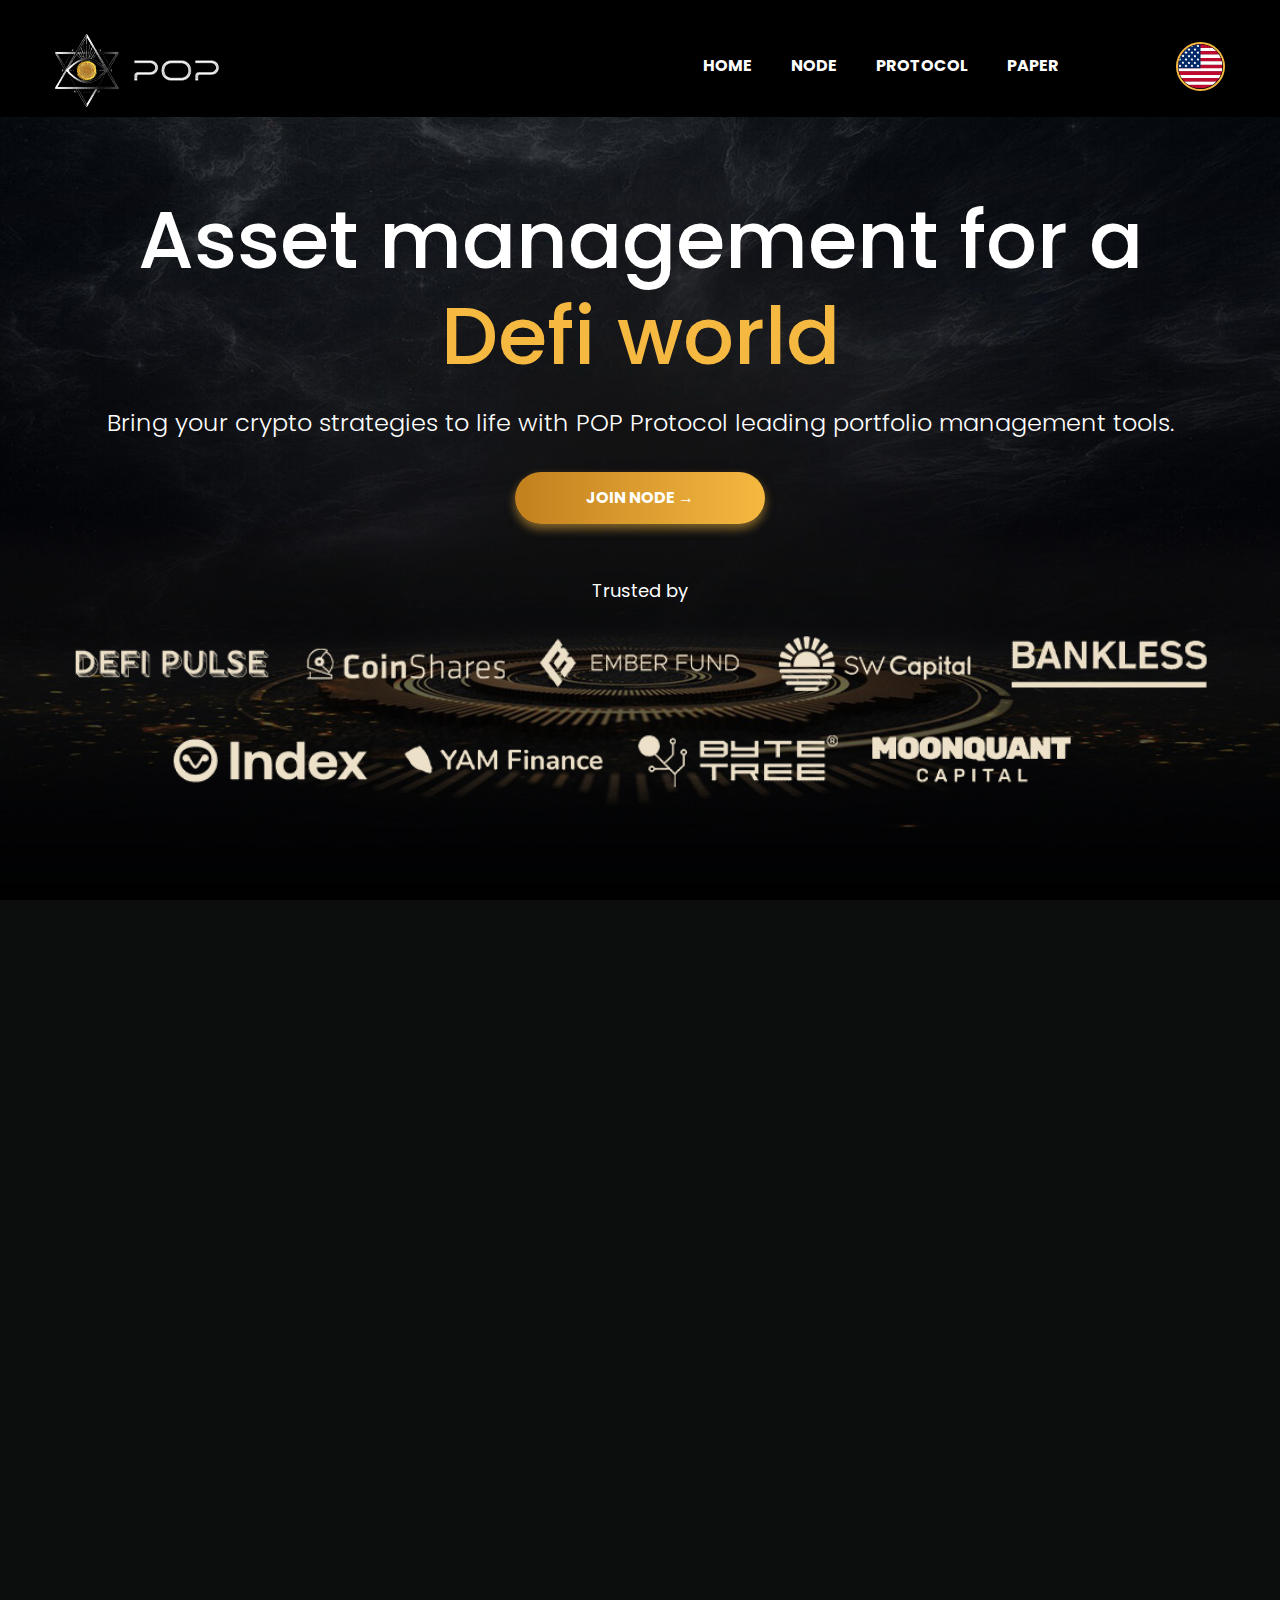
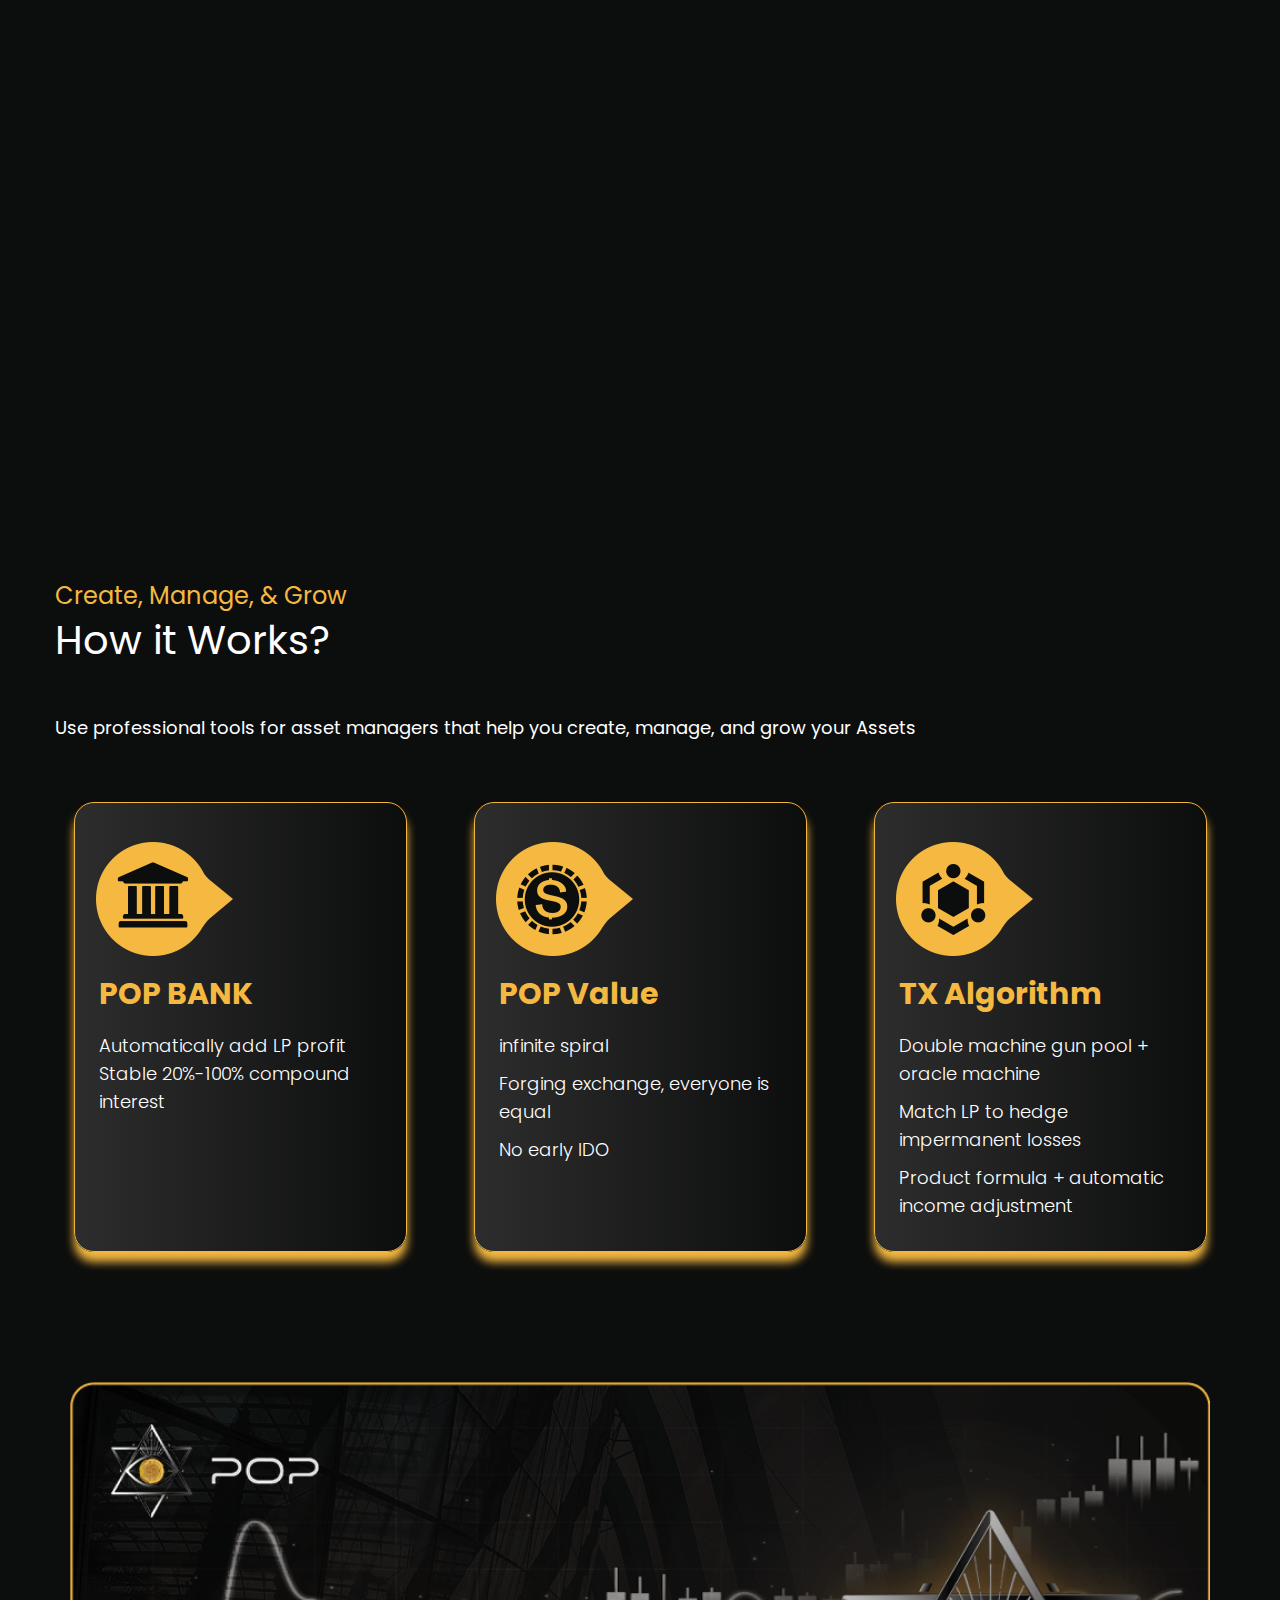
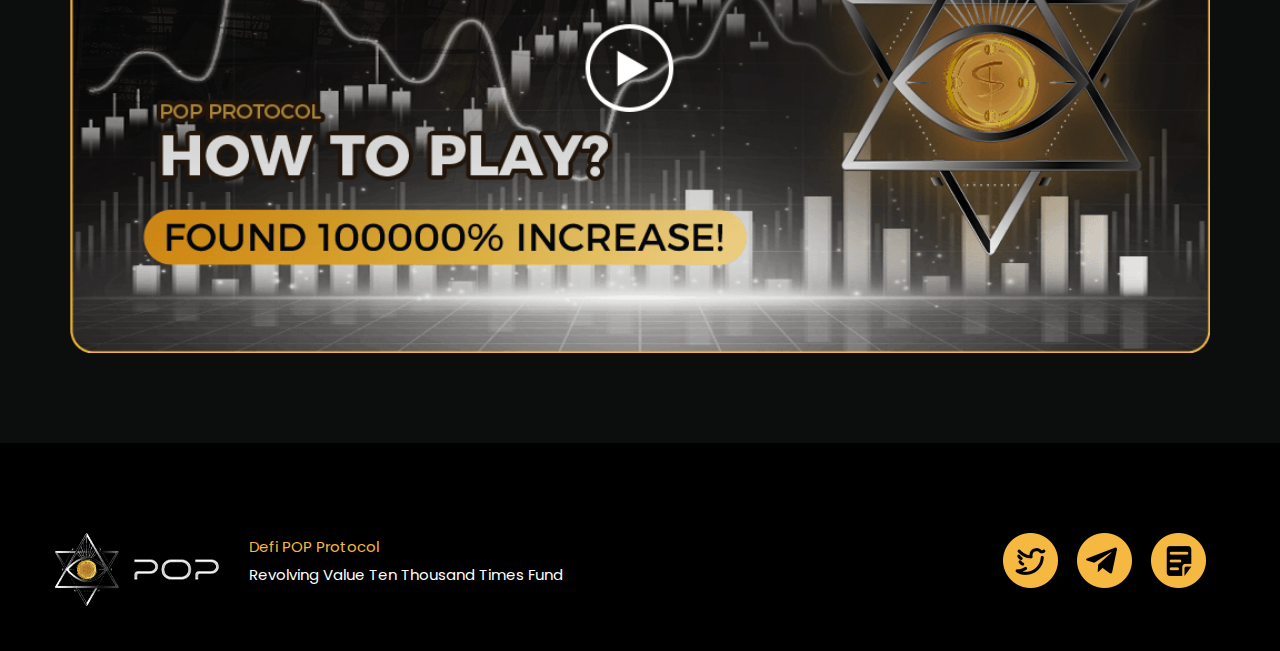
==== index.html @ 0644e8d8 "first commit" ====
<!DOCTYPE html>
<html lang="en">
  <head>
    <meta charset="UTF-8" />
    <!-- Responsive Meta -->
    <meta name="viewport" content="width=device-width, initial-scale=1.0" />
    <meta http-equiv="X-UA-Compatible" content="ie=edge" />
    <!-- favicon & bookmark -->
    <link
      rel="apple-touch-icon-precomposed"
      sizes="144x144"
      href="images/bookmark.png"
      type="image/x-icon"
    />
    <link rel="shortcut icon" href="imgs/logo (10).png" type="image/x-icon" />
    <!-- Font Family -->
    <link
      href="https://fonts.googleapis.com/css?family=PT+Sans:400,700"
      rel="stylesheet"
    />
    <link
      href="https://fonts.googleapis.com/css?family=Open+Sans:300,300i,400,400i,600,600i,700,700i,800,800i"
      rel="stylesheet"
    />
    <link
      href="https://fonts.googleapis.com/css?family=Poppins:300,400,500,600,700,800"
      rel="stylesheet"
    />
    <!-- Website Title -->
    <title>POP</title>
    <!-- Stylesheets Start -->
    <link rel="stylesheet" href="css/fontawesome.min.css" type="text/css" />
    <link rel="stylesheet" href="css/bootstrap.css" type="text/css" />
    <link rel="stylesheet" href="css/animate.css" type="text/css" />
    <link rel="stylesheet" href="css/owl.carousel.min.css" type="text/css" />
    <link rel="stylesheet" href="css/mycss.css" type="text/css" />
    <link
      rel="stylesheet"
      href="css/fancybox/jquery.fancybox.min.css"
      type="text/css"
    />
    <link rel="stylesheet" href="css/slick.css" type="text/css" />
    <link rel="stylesheet" href="style.css" type="text/css" />
    <link rel="stylesheet" href="css/responsive.css" type="text/css" />
    <link rel="stylesheet" type="text/css" href="css/custom.css" />
    <!-- Stylesheets End -->
    <!--[if lt IE 9
      ]><script src="https://cdnjs.cloudflare.com/ajax/libs/html5shiv/3.7.3/html5shiv.js"></script
    ><![endif]-->
    <!--[if lt IE 9]><script src="js/respond.js"></script><![endif]-->
  </head>

  <body>
    <!--Main Wrapper Start-->
    <div class="wrapper" id="top">
      <!--Header Start -->
      <header style="background: #000000">
        <div class="container">
          <div class="row">
            <div class="col-sm-6 col-md-4 logo">
              <a href="index.html" title="Cp Platinum">
                <img
                  class="light smalllogo"
                  src="imgs/toplogo.png"
                  alt="Cp Platinum"
                />
                <img
                  class="dark smalllogo"
                  src="imgs/toplogo.png"
                  alt="Cp Platinum"
                />
              </a>
            </div>
            <div class="col-sm-6 col-md-8 main-menu">
              <div class="menu-icon">
                <span class="top"></span>
                <span class="middle"></span>
                <span class="bottom"></span>
              </div>
              <nav class="onepage">
                <ul style="color: #ffffff">
                  <li class="active">
                    <a href="#top" style="color: #ffffff">HOME</a>
                  </li>
                  <li><a href="node.html" style="color: #ffffff"> NODE</a></li>
                  <li><a href="" style="color: #ffffff">PROTOCOL</a></li>
                  <li>
                    <a
                      href="https://pop-protocol.gitbook.io/pop-protocol/"
                      style="color: #ffffff"
                      >PAPER</a
                    >
                  </li>
                  <!-- <li><a href="#press">PRCESS</a></li> -->
                  <!-- <li><a href="#team" style="color: #ffffff;">TEAM</a></li> -->
                  <li>
                    <!-- <a href="#Contract" style="color: #ffffff">CONTACT </a> -->
                  </li>
                  <li class="MobileHiding">
                    <!-- <div class="thePurse" id="isEthereum">Connect Wallet</div> -->
                    <div class="account">
                      <div style="position: relative">
                        <div>
                          <!-- <img src="images/wallet.png" > -->
                          <span></span>
                        </div>
                      </div>
                    </div>
                  </li>
                  <li>
                    <div class="lng_dropdown" style="position: relative">
                      <div
                        class="ddTitle borderRadiusTp cursorPointer"
                        style="display: flex"
                        onclick="changeLanguage()"
                      >
                        <!--  -->
                        <span class="ddTitleText">
                          <img
                            class="smallCN"
                            src="imgs/EN.png"
                            style="width: 45px; height: 45px"
                          />
                        </span>
                        <!-- en -->
                      </div>

                      <div
                        id="selectNationality"
                        class="ddChild ddchild_ border"
                        style="
                          display: none;
                          z-index: 9999;
                          position: absolute;
                          top: 29px;
                        "
                      >
                        <ul
                          id="listFlag"
                          style="margin-top: 0; background: none"
                        >
                          <li class="enabled _msddli_ selected">
                            <img src="imgs/EN.png" />
                            <!-- <span class="ddlabel">EN</span> -->
                          </li>
                          <li class="enabled _msddli_ selected">
                            <img src="imgs/CN.png" />
                            <!-- <span class="ddlabel">CN</span> -->
                          </li>
                        </ul>
                      </div>
                    </div>
                  </li>
                </ul>
              </nav>
            </div>
          </div>
        </div>
      </header>
      <!--Header End-->

      <!-- 顶部  -->
      <div class="midd-container">
        <!-- Hero Section Start -->
        <div
          class="hero-main platinum-layout white-sec"
          style="background-image: url(imgs/bck4.jpg)"
        >
          <div class="container">
            <div
              class="row row-reverse align-items-center justify-content-center"
            >
              <div
                id="comeEnd"
                class="col-sm-12 hero-caption wow fadeIn text-center"
              >
                <!-- <img src="imgs/CHASERBEE.png" alt=""> -->
                <h2
                  style="font-size: 80px; margin-top: 80px"
                  class="mystitle smalltop"
                >
                  Asset management for a
                  <span style="color: rgba(245, 185, 65, 1)">Defi world</span>
                </h2>

                <p class="lead" style="margin-top: 20px; font-size: 24px">
                  Bring your crypto strategies to life with POP Protocol leading
                  portfolio management tools.
                </p>

                <div class="hero-btns" style="margin-top: 30px">
                  <a
                    href="node.html"
                    class="btn"
                    style="
                      border: none;
                      border-radius: 30px;
                      box-shadow: 0px 5px 10px 0px rgba(244, 184, 65, 0.5);
                      background: linear-gradient(
                        90deg,
                        #c2801e 0%,
                        #f5b941 100%
                      );
                      min-width: 250px;
                      color: #fff;
                    "
                  >
                    JOIN NODE →
                  </a>

                  <!-- <a href="https://bountybhc.com" class="btn btn3"
                  style="border:none;border-radius: 50px;background:#5FBD8E;min-width: 300px;">
                  <img src="images/logowhitte.png" alt="" style="padding-right: 5px;">
                  BOUNTY HUNTER</a> -->
                </div>
              </div>

              <div class="topimgs col-sm-12 col-lg-12 wow fadeIn">
                <p style="margin: 30px 0; font-size: 18px; text-align: center">
                  Trusted by
                </p>
                <img
                  class="col-4 col-lg-13"
                  src="imgs/defi-pulse-logo.png"
                  alt=""
                />
                <img
                  class="col-4 col-lg-13"
                  src="imgs/coionshares.png"
                  alt=""
                />
                <img
                  class="col-4 col-lg-13"
                  src="imgs/ember-fund-logo.png"
                  alt=""
                />
                <img
                  class="col-4 col-lg-13"
                  src="imgs/sw-capital-logo.png"
                  alt=""
                />
                <img class="col-4 col-lg-13" src="imgs/bankle.png" alt="" />

                <img
                  class="offset-xl-1 col-4 col-lg-13"
                  src="imgs/index-logo.png"
                  alt=""
                />
                <img class="col-4 col-lg-13" src="imgs/yam-logo.png" alt="" />
                <img class="col-4 col-lg-13" src="imgs/bck6.png" alt="" />
                <img class="col-4 col-lg-13" src="imgs/moonquant.png" alt="" />
              </div>
            </div>
          </div>
        </div>
        <!-- Hero Section End -->
      </div>

      <!-- 左右 1 -->
      <div
        class="about-section p-tb"
        id="about"
        style="background: #0c0d0d !important"
      >
        <div class="container">
          <div class="row row-reverse align-items-center">
            <div class="col-lg-6 col-md-12 wow fadeIn">
              <div class="popbckbox">
                <img class="col-10" src="imgs/popbck.png" alt="About ICO" />
              </div>
            </div>
            <div class="col-lg-6 col-md-12 wow fadeIn">
              <h4 style="font-size: 40px">
                <span style="font-size: 24px; color: #f5b941"
                  >Prophet Laboratory
                </span>
                <br />
                <span style="color: #fff"
                  >Powering great products like the
                </span>
                <span style="color: #f5b941">Defi POP Protocol </span>
              </h4>

              <p class="lead" style="margin: 30px 0; color: #fff">
                Professionally-managed Sets like the Defi POP Protocol Index
                make crypto diversification simple.
              </p>
              <div class="my-button-wrapper">
                <a href="#" style="color: #fff">VIEW POP Protocol</a>
              </div>
            </div>
          </div>
        </div>
      </div>

      <!-- 左右 2 -->
      <div
        class="about-section p-tb"
        id="about"
        style="background: #0c0d0d !important"
      >
        <div class="container">
          <div class="row row-reverse align-items-center wow fadeIn">
            <div class="col-lg-6 col-md-12">
              <p style="color: #f5b941; font-size: 24px">
                Trading & Yield Generation
              </p>
              <h4 style="color: #fff; font-size: 40px">
                TX Powerful DeFi Algorithm
              </h4>
              <img src="imgs/bottom.png" alt="" />
              <p class="lead" style="color: #fff">
                Through the contract, the pledged currency is automatically
                matched, cross-chain replacement, pledge, etc., to obtain the
                highest real-time dynamic income, and solve the pain point of
                the machine gun pool. No matter how the target pool is adjusted,
                as long as there is interest, the strategy can be invoked to
                automatically help users avoid impermanent loss
              </p>
            </div>

            <div class="col-lg-6 col-md-12">
              <div class="platinum-img-box">
                <img src="imgs/bck9.png" alt="About ICO" />
              </div>
            </div>
          </div>
        </div>
      </div>

      <!-- 上下 -->
      <div class="p-tb" style="background: #0c0d0d !important">
        <div class="container">
          <p style="color: #f5b941; font-size: 24px">Create, Manage, & Grow</p>
          <p style="color: #fff; font-size: 40px">How it Works?</p>
          <p style="color: #fff; font-size: 18px; margin: 60px 0">
            Use professional tools for asset managers that help you create,
            manage, and grow your Assets
          </p>

          <div class="row">
            <div class="col-12 col-md-4 m-auto">
              <div class="threebox m-auto">
                <img src="imgs/one.png" alt="" />
                <p class="p1">POP BANK</p>
                <p class="p2">
                  Automatically add LP profit <br />
                  Stable 20%-100% compound interest
                </p>
              </div>
            </div>
            <div class="col-12 col-md-4 m-auto">
              <div class="threebox m-auto">
                <img src="imgs/two.png" alt="" />
                <p class="p1">POP Value</p>
                <p class="p2">infinite spiral</p>
                <p class="p2">Forging exchange, everyone is equal</p>
                <p class="p2">No early IDO</p>
              </div>
            </div>
            <div class="col-12 col-md-4 m-auto">
              <div class="threebox m-auto">
                <img src="imgs/three.png" alt="" />
                <p class="p1">TX Algorithm</p>
                <p class="p2">Double machine gun pool + oracle machine</p>
                <p class="p2">Match LP to hedge impermanent losses</p>
                <p class="p2">Product formula + automatic income adjustment</p>
              </div>
            </div>
          </div>
        </div>
      </div>

      <!-- 视频 -->
      <div class="p-tb smallvideo" style="background: #0c0d0d !important">
        <div class="container">
          <a href="#">
            <img class="col-12 col-md-12" src="imgs/video.png" alt="" />
          </a>
        </div>
      </div>

      <footer id="footer">
        <div class="bottom_footer">
          <div class="container">
            <div class="row">
              <div class="col-md-6 col-sm-12 left footerbox">
                <img
                  class=""
                  src="imgs/toplogo.png"
                  alt=""
                  style="margin-right: 30px"
                />
                <p style="color: #f5b941">
                  Defi POP Protocol <br />
                  <span style="color: #fff"
                    >Revolving Value Ten Thousand Times Fund</span
                  >
                </p>
              </div>
              <div class="col-md-6 col-sm-12 myicon">
                <a href="https://twitter.com/ProphetLab"
                  ><img
                    src="imgs/twitter.png"
                    alt=""
                    style="margin-right: 19px"
                /></a>
                <a href="">
                  <img src="imgs/redit.png" alt="" style="margin-right: 19px"
                /></a>
                <a href="https://pop-protocol.gitbook.io/pop-protocol/">
                  <img src="imgs/medium_.png" alt="" style="margin-right: 19px"
                /></a>
              </div>
            </div>
          </div>
        </div>
      </footer>
    </div>
    <!--Main Wrapper End-->

    <script src="js/jquery.min.js"></script>
    <script src="js/circle-progress.js"></script>
    <script src="js/bootstrap.min.js"></script>
    <script src="js/onpagescroll.js"></script>
    <script src="js/wow.min.js"></script>
    <script src="js/jquery.countdown.js"></script>
    <script src="js/owl.carousel.js"></script>
    <script src="js/slick.min.js"></script>
    <script src="js/Chart.js"></script>
    <script src="js/chart-function.js"></script>
    <script src="js/fancybox/jquery.fancybox.min.js"></script>
    <script src="js/script.js"></script>
    <script src="js/particles.js"></script>
    <script src="js/gold-app.js"></script>
    <script src="js/definition.js"></script>
    <script type="text/javascript">
      jQuery(document).ready(function () {
        setTimeout(function () {}, 1000);
        setTimeout(function () {
          jQuery(".platinum-animation .lines").addClass("active");
        }, 2000);
      });
    </script>
  </body>
</html>
---- css/mycss.css ----
/* 最大宽度 移动端显示的样式 */
@media (max-width: 576px) {
  .mystitle {
    font-size: 40px !important;
  }

  .myicon {
    margin-top: 20px;
    justify-content: center !important;
  }

  .footerbox {
    display: block !important;
    text-align: center;
  }

  .footerbox p {
    margin-top: 20px;
  }
  .node-top2 .left,
  .node-top3 .left {
    margin-bottom: 40px !important;
    margin-right: 0 !important;
  }

  .node-top3 .right {
    padding: 49px 15px 0 15px !important;
  }

  .smalllogo {
    height: 35px;
  }

  .node-top-img .node-anniu {
    width: 100px !important;
    height: 30px !important;
    font-size: 15px !important;
    line-height: 30px !important;
  }
  .node-top-img .node-input input {
    height: 30px !important;
  }
  .node-top-img {
    margin-top: 0 !important;
  }
  .lng_dropdown {
    width: 32px !important;
    height: 32px !important;
  }
  .smallCN {
    width: 30px !important;
    height: 30px !important;
  }

  .node-top2 .right {
    height: auto !important;
    padding: 40px 0 !important;
    padding-left: 20px !important;
  }

  .node-top2 .left .click {
    /* width: auto !important; */
    margin: 0 auto;
  }

  .node-top2,
  .node-top3 {
    margin-left: 0 !important;
    margin-right: 0 !important;
  }

  .node-top3 .left {
    height: auto !important;
    padding: 40px 10px 100px 10px !important;
  }

  .node-top3 .left .node-img {
    margin-top: 50px !important;
  }

  .threebox {
    height: auto !important;
    width: 100% !important;
    padding-bottom: 20px !important;

    text-align: center !important;
  }

  .smalltop {
    margin-top: 0 !important;
  }

  .pdleft {
    padding-left: 15px;
  }

  .my-button-wrapper {
    /* width: auto !important; */
    margin: 0 auto;
    height: 44px !important;
  }
  .my-button-wrapper a {
    line-height: 44px !important;
  }
}

.node-top3 {
  margin-top: 30px;
  justify-content: center;
  height: auto !important;
}

.node-top3 .left {
  height: 390px;
  background: #000000;
  border: 1px solid #f3b63f;
  border-radius: 10px;

  padding: 0 52px;
}
.node-top3 .left p {
  text-align: center;
  font-size: 24px;
  font-weight: bold;
  color: #f5b941;
  margin-top: 37px;
}
.node-top3 .left .node-img {
  display: flex;
  justify-content: space-between;
  margin-top: 130px;
}
.node-top3 .left .node-img p {
  margin-top: 0 !important;
  font-size: 48px !important;
}
.node-top3 .left .node-img img {
  width: 33px;
  height: 30px;
}

.node-top3 .right {
  height: 391px;
  background: #000000;
  border: 1px solid #f3b63f;
  border-radius: 10px;

  padding: 37px 46px 0 49px;
}
.node-top3 .right p {
  font-size: 24px;
  font-weight: bold;
  color: #f5b941;
}
.node-top3 .right .box {
  display: flex;
  justify-content: space-between;
  color: #fff;
}
.node-top3 .right .box p {
  color: #fff;
  /* font-weight: bold; */
  font-weight: 500;
  font-size: 18px;
}
.node-top3 .right .box1 p {
  /* font-size: 30px; */
  font-weight: bold;
  color: #f5b941;
}
.node-top3 .right .box1 {
  margin-top: 30px;
}

.node-top2 {
  margin-top: 30px;
  justify-content: center;
  height: auto !important;
}
.node-top2 .left {
  height: 275px;
  border: 1px solid #f3b63f;
  background: linear-gradient(-90deg, #0c0d0d 0%, #2d2d2d 100%);
  border-radius: 10px;
  margin-right: 30px;

  padding: 31px 37px 41px 23px;
}
.node-top2 .left .p1 {
  font-weight: bold;
  color: #f5b941;

  font-size: 24px;
}
.node-top2 .left .cbox {
  display: flex;
  justify-content: left;
  flex-direction: column;
  align-items: flex-end;
}
.node-top2 .left .cbox .myborder {
  width: 100%;
  height: 42px;
  border: 2px solid #f5b941;
  border-radius: 20px;

  display: flex;
  align-items: center;

  padding: 4px;
}
.node-top2 .left .cbox .back {
  /* width: 143px; */
  width: 50%;
  height: 100%;
  /* height: 38px; */

  /* height: 30px; */
  background: linear-gradient(90deg, #c2801e 0%, #f5b941 100%);
  border-radius: 15px;
}
.node-top2 .left .click {
  width: 250px;
  /* height: 40px; */
  height: 44px;
  background: linear-gradient(90deg, #c2801e 0%, #f5b941 100%);
  box-shadow: 0px 5px 10px 0px rgba(244, 184, 65, 0.5);
  border-radius: 20px;
  margin-top: 40px !important;
  margin: 0 auto;

  font-size: 1rem;
  font-weight: 400;
  color: #ffffff;
  line-height: 44px;
  text-align: center;
}
.node-top2 .right {
  height: 275px;
  background: #000000;
  border: 1px solid #f3b63f;
  border-radius: 10px;

  display: flex;
  flex-direction: column;
  justify-items: center;
  justify-content: center;
  padding-left: 50px;
}
.node-top2 .right p {
  font-size: 24px;
  font-weight: 400;
  color: #f5b941;
}
.node-top2 .right span {
  font-size: 24px;
  font-weight: 400;
  color: #ffffff;
}

.node-top-img {
  margin-top: 100px;
  justify-content: space-between;
  height: auto !important;
}
.node-top-img .nodep1 {
  font-weight: bold;
  color: #f5b941;
  margin: 15px 0;

  font-size: 24px;
}
.node-top-img .node-input {
  display: flex;
  align-items: center;
}
.node-top-img .node-input input {
  border: 2px solid #f5b941;
  border-radius: 30px;
  background: none;
  margin-right: 24px;
}
.node-top-img .node-anniu {
  width: 200px;
  height: 60px;
  background: linear-gradient(90deg, #c2801e 0%, #f5b941 100%);
  box-shadow: 0px 5px 10px 0px rgba(244, 184, 65, 0.5);
  border-radius: 30px;

  /* font-size: 24px; */
  font-size: 1rem;
  font-weight: 400;
  color: #ffffff;
  line-height: 60px;
  text-align: center;
}

.footerbox {
  display: flex;
}

.myicon {
  display: flex;
  justify-content: flex-end;
}

.smallvideo {
  padding-top: 0 !important;
}

.topimgs {
  font-size: 0;
}

.topimgs img {
  margin-bottom: 40px;
}

.my-button-wrapper {
  width: 250px;
  height: 52px;
  background: linear-gradient(90deg, #c2801e 0%, #f5b941 100%);
  box-shadow: 0px 5px 10px 0px rgba(244, 184, 65, 0.5);
  border-radius: 30px;
  /* margin: 0 auto; */
}

.my-button-wrapper a {
  display: flex;
  justify-content: center;
  line-height: 52px;

  font-size: 1rem;
  /* font-size: 24px; */
  font-weight: 400;
  color: #ffffff;
}

.popbckbox {
  /* width: 501px; */
  /* height: 201px; */
  padding: 30px 0;
  border: 1px solid #f3b63f;
  background: linear-gradient(-90deg, #0c0d0d 0%, #2d2d2d 100%);
  box-shadow: 0px 10px 10px 0px #f4b841;
  border-radius: 20px;

  display: flex;
  justify-content: center;
  align-items: center;

  margin-bottom: 30px;
}

.threebox {
  width: 90%;
  height: 450px;
  border: 1px solid #f3b63f;
  background: linear-gradient(-90deg, #0c0d0d 0%, #2d2d2d 100%);
  box-shadow: 0px 10px 10px 0px #f4b841;
  border-radius: 20px;

  margin-bottom: 40px !important;
}

.threebox img {
  margin: 39px 0 0 21px;
}

.threebox .p1 {
  font-size: 30px;
  font-weight: bold;
  color: #f5b941;

  margin: 24px;
}

.threebox .p2 {
  font-size: 18px;
  font-weight: 300;
  color: #ffffff;

  margin: 10px 24px;
}
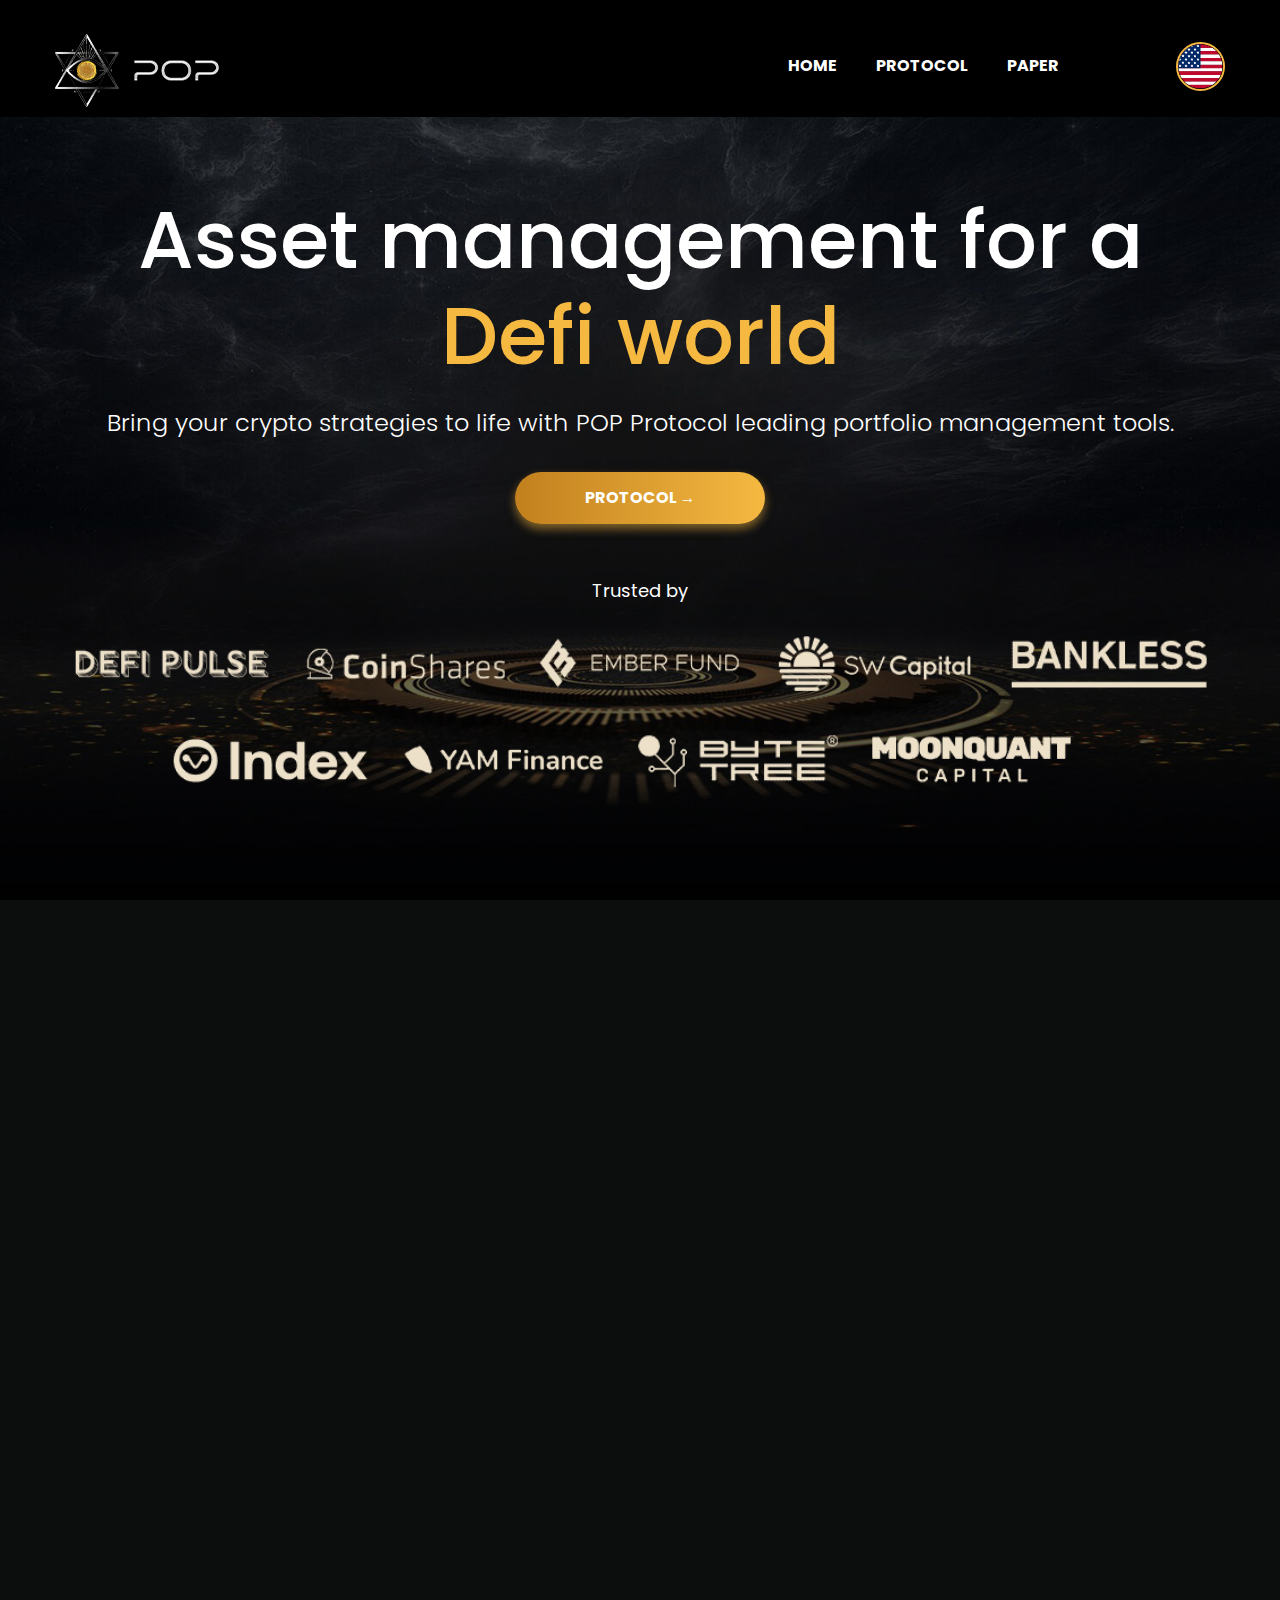
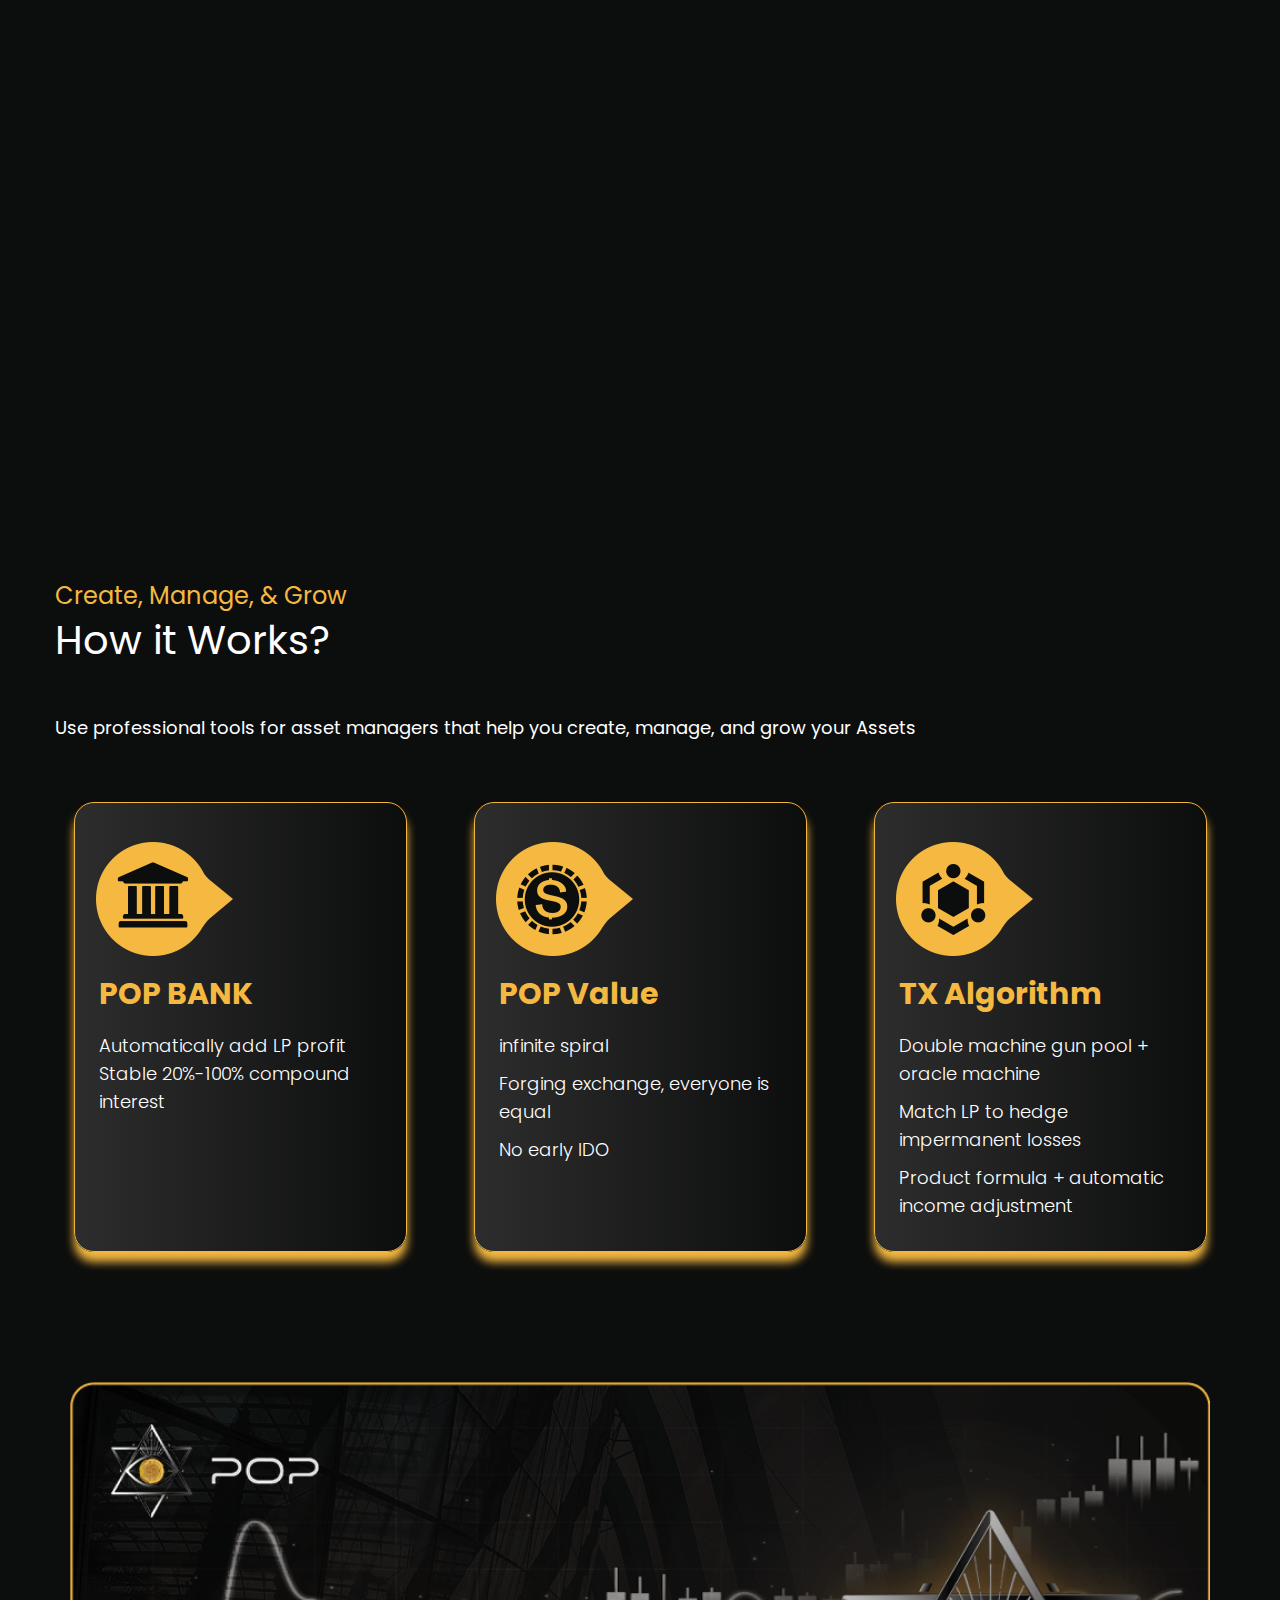
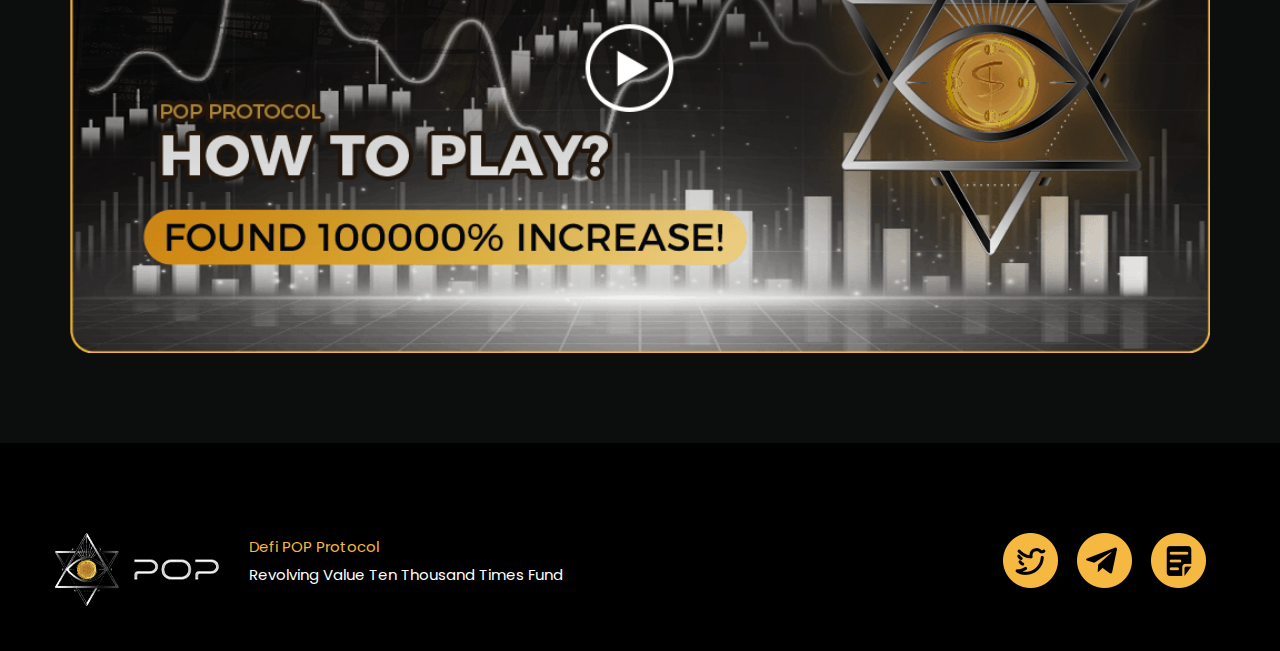
==== commit 49e851ca: "update" ====
--- a/index.html
+++ b/index.html
@@ -82,7 +82,7 @@
                   <li class="active">
                     <a href="#top" style="color: #ffffff">HOME</a>
                   </li>
-                  <li><a href="node.html" style="color: #ffffff"> NODE</a></li>
+<!--                  <li><a href="node.html" style="color: #ffffff"> NODE</a></li>-->
                   <li><a href="" style="color: #ffffff">PROTOCOL</a></li>
                   <li>
                     <a
@@ -189,29 +189,51 @@
                 </p>
 
                 <div class="hero-btns" style="margin-top: 30px">
-                  <a
-                    href="node.html"
-                    class="btn"
-                    style="
-                      border: none;
-                      border-radius: 30px;
-                      box-shadow: 0px 5px 10px 0px rgba(244, 184, 65, 0.5);
-                      background: linear-gradient(
+<!--                  <a-->
+<!--                    href="node.html"-->
+<!--                    class="btn"-->
+<!--                    style="-->
+<!--                      border: none;-->
+<!--                      border-radius: 30px;-->
+<!--                      box-shadow: 0px 5px 10px 0px rgba(244, 184, 65, 0.5);-->
+<!--                      background: linear-gradient(-->
+<!--                        90deg,-->
+<!--                        #c2801e 0%,-->
+<!--                        #f5b941 100%-->
+<!--                      );-->
+<!--                      min-width: 250px;-->
+<!--                      color: #fff;-->
+<!--                    "-->
+<!--                  >-->
+<!--                    JOIN NODE →-->
+<!--                  </a>-->
+                  <div class="btn"
+                       style="
+                       border: none;
+                       border-radius: 30px;
+                       box-shadow: 0px 5px 10px 0px rgba(244, 184, 65, 0.5);
+                       background: linear-gradient(
                         90deg,
                         #c2801e 0%,
                         #f5b941 100%
                       );
                       min-width: 250px;
                       color: #fff;
+                      cursor: pointer;
                     "
+                       onclick="showTip()"
                   >
-                    JOIN NODE →
-                  </a>
-
+                    PROTOCOL →
+                  </div>
                   <!-- <a href="https://bountybhc.com" class="btn btn3"
                   style="border:none;border-radius: 50px;background:#5FBD8E;min-width: 300px;">
                   <img src="images/logowhitte.png" alt="" style="padding-right: 5px;">
                   BOUNTY HUNTER</a> -->
+                </div>
+              </div>
+              <div class="alert-layout fadeIn fadeOut" style="display: none">
+                <div class="alert-box alert alert-warning" role="alert">
+                  <strong>Coming soon</strong>
                 </div>
               </div>
 
@@ -285,8 +307,8 @@
                 Professionally-managed Sets like the Defi POP Protocol Index
                 make crypto diversification simple.
               </p>
-              <div class="my-button-wrapper">
-                <a href="#" style="color: #fff">VIEW POP Protocol</a>
+              <div class="my-button-wrapper" onclick="showTip()">
+                <div style="color: #fff">VIEW POP Protocol</div>
               </div>
             </div>
           </div>
--- a/css/mycss.css
+++ b/css/mycss.css
@@ -323,6 +323,10 @@
   box-shadow: 0px 5px 10px 0px rgba(244, 184, 65, 0.5);
   border-radius: 30px;
   /* margin: 0 auto; */
+  display: flex;
+  justify-content: center;
+  align-items: center;
+  margin: auto;
 }
 
 .my-button-wrapper a {
@@ -382,3 +386,20 @@
 
   margin: 10px 24px;
 }
+.alert-layout {
+  position: fixed;
+  top: 0;
+  left: 0;
+  right: 0;
+  bottom: 0;
+  background: rgba(0, 0, 0, 0.4);
+  display: flex;
+  justify-content: center;
+  align-items: center;
+  z-index: 100000000;
+}
+.alert-box {
+  position: absolute;
+  top: 50%;
+
+}
